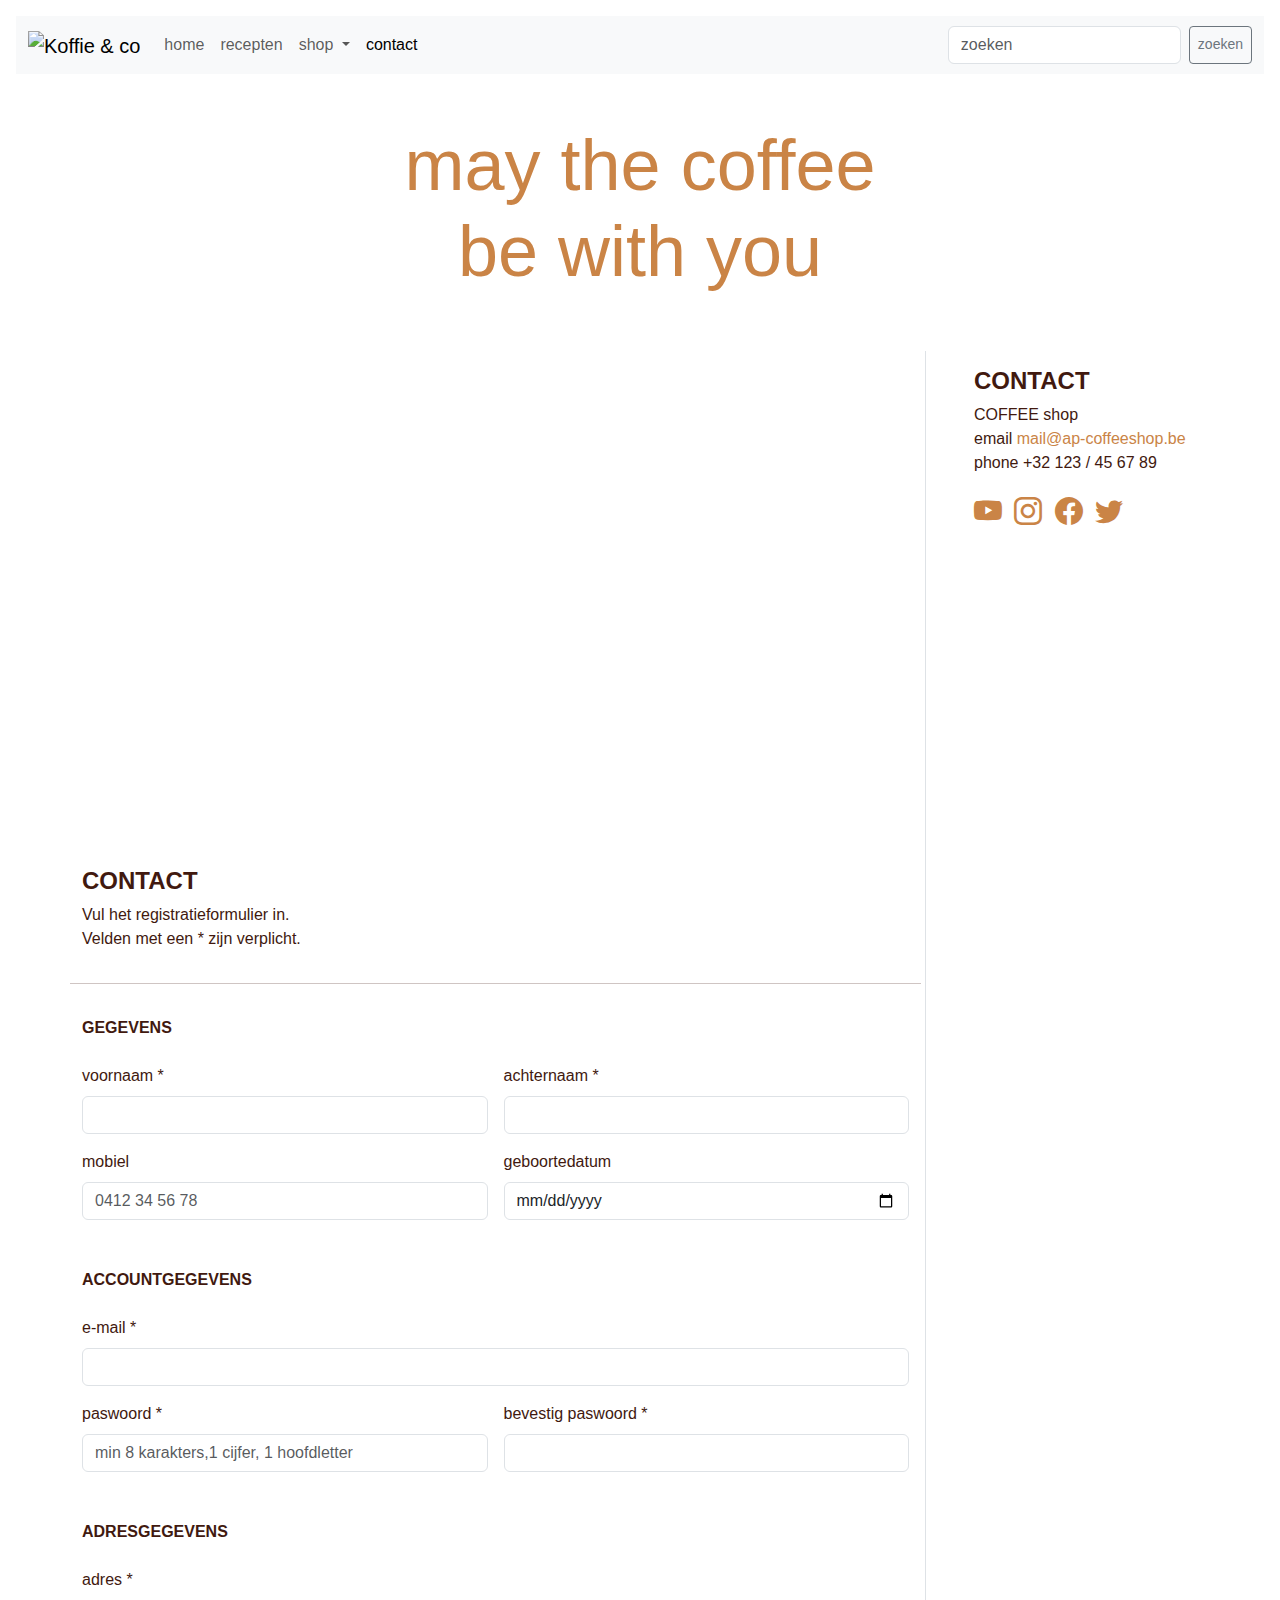
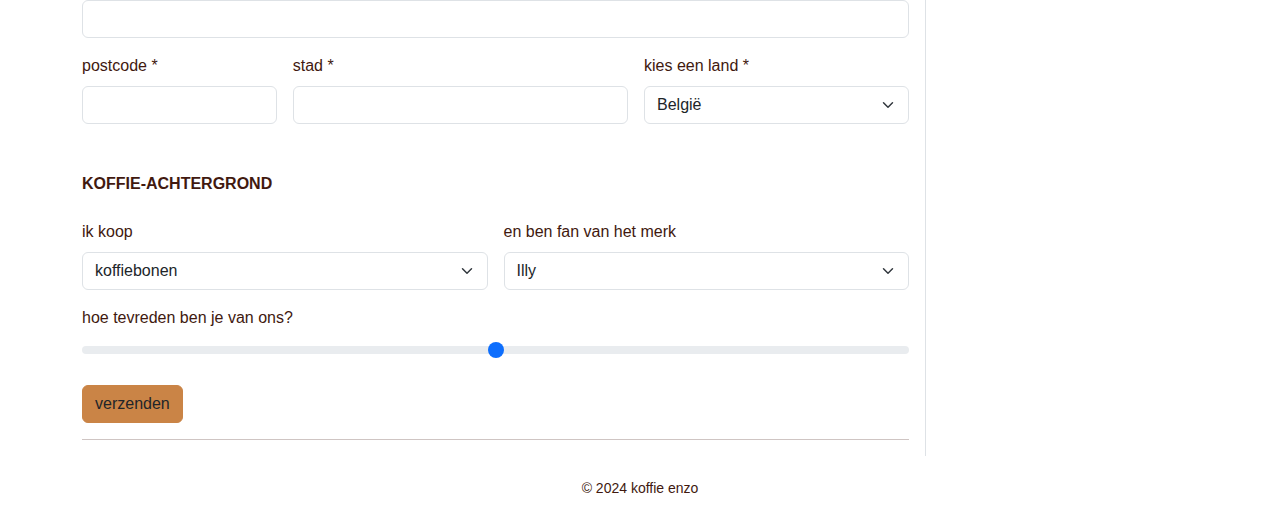
==== contact.html @ 806bea16 "update" ====
<!DOCTYPE html>
<html lang="nl-BE">

<head>
  <!-- Required meta tags -->
  <meta charset="UTF-8">
  <meta name="viewport" content="width=device-width, initial-scale=1.0">
  <title>contact</title>
    <!-- reset.css -->
    <link rel="stylesheet" href="./css/reset.css">
    <script src="./css/reset.css" defer></script>
    <!-- Bootstrap CSS -->
    <link href="https://cdn.jsdelivr.net/npm/bootstrap@5.3.3/dist/css/bootstrap.min.css" rel="stylesheet" integrity="sha384-QWTKZyjpPEjISv5WaRU9OFeRpok6YctnYmDr5pNlyT2bRjXh0JMhjY6hW+ALEwIH" crossorigin="anonymous">
    <script src="https://cdn.jsdelivr.net/npm/bootstrap-icons@1.11.3/font/bootstrap-icons.min.css" crossorigin="anonymous" defer></script>
    <!-- Bootstrap CSS icons -->
    <link rel="stylesheet" href="https://cdn.jsdelivr.net/npm/bootstrap-icons@1.11.3/font/bootstrap-icons.min.css">
    <script src="https://cdn.jsdelivr.net/npm/bootstrap@5.3.3/dist/js/bootstrap.bundle.min.js" integrity="sha384-YvpcrYf0tY3lHB60NNkmXc5s9fDVZLESaAA55NDzOxhy9GkcIdslK1eN7N6jIeHz" crossorigin="anonymous" defer></script>
    <!-- JavaScript: Bootstrap Bundle with Popper -->
    <!-- eigen geschreven css voor jouw html-bestand -->
    <link rel="stylesheet" href="./css/style.css">
    <script src="./css/style.css" defer></script>

    <!-- LEAFLET -->
    <!-- voeg het leaflet css-bestand toe om de kaart van standaard opmaak te voorzien -->
    <link rel="stylesheet" href="https://unpkg.com/leaflet@1.9.4/dist/leaflet.css" integrity="sha256-p4NxAoJBhIIN+hmNHrzRCf9tD/miZyoHS5obTRR9BMY=" crossorigin=""/>
    <script src="https://unpkg.com/leaflet@1.9.4/dist/leaflet.js" integrity="sha256-20nQCchB9co0qIjJZRGuk2/Z9VM+kNiyxNV1lvTlZBo=" crossorigin="" defer></script> 
    <!-- voeg het mapStyle.css bestand toe. Hierin zetten we alle css specifiek voor de kaart -->
    <link rel="stylesheet" href="./css/mapStyle.css">
    <script src="./css/mapStyle.css" defer></script>
    <!-- voeg de leaflet.js javascript toe aan de pagina en check de integriteit ervan -->

    <!-- voeg het mapScript.js script toe aan de pagina en laad het als de pagina geladen is. -->
    <link rel="stylesheet" href="./js/mapScript.js">
    <script src="./js/mapScript.js"defer></script>

</head>

<body class="p-3 m-0 border-0 bd-example">
  <nav class="navbar navbar-expand-md bg-light">
    <div class="container-fluid">
      <a class="navbar-brand" href="#"><img src="./assets/coffee.png" alt="Koffie & co" width="100" height="100">
      </a>
      <button class="navbar-toggler" type="button" data-bs-toggle="collapse" data-bs-target="#navbarSupportedContent"
        aria-controls="navbarSupportedContent" aria-expanded="false" aria-label="Toggle navigation">
        <span class="navbar-toggler-icon"></span>
      </button>
      <div class="collapse navbar-collapse" id="navbarSupportedContent">
        <ul class="navbar-nav me-auto mb-2 mb-lg-0">
          <li class="nav-item">
            <a class="nav-link" aria-current="page" href="index.html">home</a>
          </li>
          <li class="nav-item">
            <a class="nav-link" href="./recepten.html">recepten</a>
          </li>
          <li class="nav-item dropdown">
            <a class="nav-link dropdown-toggle" href="./shop.html" role="button" data-bs-toggle="dropdown" aria-expanded="false">
              shop
            </a>
            <ul class="dropdown-menu">
              <li><a class="dropdown-item" href="./shop.html">shop</a></li>
              <li><a class="dropdown-item" href="./checkout.html">checkout</a></li>
              <li><a class="dropdown-item" href="./klanten.html">klanten</a></li>
            </ul>
          </li>
          <li class="nav-item">
            <a class="nav-link active" href="./contact.html">contact</a>
          </li>
        </ul>
        <form class="d-flex" role="search">
          <input class="form-control me-2" type="search" placeholder="zoeken" aria-label="Search">
          <button class="btn btn-sm btn-outline-secondary" type="submit">zoeken</button>
        </form>
      </div>
    </div>
  </nav>

  <header class="row m-5">
    <h1 class="col display-2 koffiebruin text-center">may the coffee<br>be with you</h1>
  </header>

  <div class="container">
    <div class="row">
      <main class="col-md-9 pe-3">

        <section id="map" class="row">
          <div id="apMap" class="col-12 mb-3"></div>
        </section>

        <section id="contact" class="row">
          <div class="col-12 mb-3">
            <h2 class="text-uppercase fs-4 fw-bolder pt-3">contact</h2>
            <p>Vul het registratieformulier in.<br>Velden met een * zijn verplicht.</p>
          </div>
          <hr>

          <form action="#" method="post">
            <fieldset class="row g-3 mb-3">
              <legend class="text-uppercase fs-6 fw-bolder pt-3">gegevens</legend>
              <div class="col-md-6">
                <label for="firstName" class="form-label">voornaam <span>*</span></label>
                <input type="text" class="form-control" id="firstName" required>
              </div>
              <div class="col-md-6">
                <label for="lastName" class="form-label">achternaam <span>*</span></label>
                <input type="text" class="form-control" id="lastName" required>
              </div>
              <div class="col">
                <label for="mobile" class="form-label">mobiel</label>
                <input type="tel" class="form-control" id="mobile" pattern="[0-9]{4}-[0-9]{2}-[0-9]{2}-[0-9]{2}"
                  placeholder="0412 34 56 78">
              </div>
              <div class="col">
                <label for="birthDate" class="form-label">geboortedatum</label>
                <input type="date" class="form-control" id="birthDate">
              </div>
            </fieldset>

            <fieldset class="row g-3 mb-3 mt-3">
              <legend class="text-uppercase fs-6 fw-bolder pt-3">accountgegevens</legend>
              <div class="col-12">
                <label for="mail" class="form-label">e-mail <span>*</span></label>
                <input type="email" class="form-control" id="mail" required>
              </div>
              <div class="col-md-6">
                <label for="password1" class="form-label">paswoord <span>*</span></label>
                <input type="password" class="form-control" id="password1"
                  placeholder="min 8 karakters,1 cijfer, 1 hoofdletter" required>
              </div>
              <div class="col-md-6">
                <label for="password2" class="form-label">bevestig paswoord <span>*</span></label>
                <input type="password" class="form-control" id="password2" required>
              </div>
            </fieldset>

            <fieldset class="row g-3 mb-3 mt-3">
              <legend class="text-uppercase fs-6 fw-bolder pt-3">adresgegevens</legend>
              <div class="col-12">
                <label for="address" class="form-label">adres <span>*</span></label>
                <input type="text" class="form-control" id="address" required>
              </div>
              <div class="col-6 col-md-3">
                <label for="postalcode" class="form-label">postcode <span>*</span></label>
                <input type="text" class="form-control" id="postalcode" required>
              </div>
              <div class="col-6 col-md-5">
                <label for="city" class="form-label">stad <span>*</span></label>
                <input type="text" class="form-control" id="city" required>
              </div>
              <div class="col-md-4">
                <label for="countryCode" class="form-label">kies een land <span>*</span></label>
                <select id="countryCode" class="form-select">
                  <option value="BE" selected>België</option>
                  <option value="DE">Duitsland</option>
                  <option value="FR">Frankrijk</option>
                  <option value="LU">Luxemburg</option>
                  <option value="NL">Nederland</option>
                  <option value="UK">Verenigd Koninkrijk</option>
                </select>
              </div>
            </fieldset>

            <fieldset class="row g-3 mb-3 mt-3">
              <legend class="text-uppercase fs-6 fw-bolder pt-3">koffie-achtergrond</legend>
              <div class="col-6">
                <label for="koffie" class="form-label">ik koop</label>
                <select id="koffie" class="form-select">
                  <option value="bonen" selected>koffiebonen</option>
                  <option value="gemalen">gemalen koffie</option>
                  <option value="oplos">oploskoffie</option>
                </select>
              </div>
              <div class="col-6">
                <label for="brand" class="form-label">en ben fan van het merk</label>
                <select id="brand" class="form-select">
                  <option value="Illy" selected>Illy</option>
                  <option value="Lavazza">Lavazza</option>
                  <option value="Starbucks">Starbucks</option>
                  <option value="Gran Maestro Italiano">Gran Maestro Italiano</option>
                  <option value="Celeste d'Oro">Celeste d'Oro</option>
                </select>
              </div>
              <div class="col">
                <label for="satisfied" class="form-label">hoe tevreden ben je van ons?</label>
                <input type="range" class="form-range" min="0" max="10" step="1" id="satisfied">
              </div>
            </fieldset>
            <div class="col-12">
              <button type="submit" class="btn btn-koffiebruin">verzenden</button>
            </div>
          </form>

        </section>
        <hr>
      </main>

      <aside class="col-md-3 border-start ps-5">
        <h2 class="text-uppercase fs-4 fw-bolder pt-3">contact</h2>
        <p>COFFEE shop<br>
          email <a href="mailto:mail@ap-coffeeshop.be">mail@ap-coffeeshop.be</a><br>
          phone +32 123 / 45 67 89</p>
        <ul class="list-inline socials">
          <li class="list-inline-item">
            <a href="https://www.youtube.com" target="_blank">
              <i class="bi bi-youtube koffiebruin fs-3"></i>
            </a>
          </li>
          <li class="list-inline-item">
            <a href="https://www.instagram.com" target="_blank">
              <i class="bi bi-instagram koffiebruin fs-3"></i>
            </a>
          </li>
          <li class="list-inline-item">
            <a href="https://www.facebook.com" target="_blank">
              <i class="bi bi-facebook koffiebruin fs-3"></i>
            </a>
          </li>
          <li class="list-inline-item">
            <a href="https://twitter.com/" target="_blank">
              <i class="bi bi-twitter koffiebruin fs-3"></i>
            </a>
          </li>
        </ul>
      </aside>

    </div>
  </div>

  <footer class="container-fluid text-center h6 small p-4">&copy; 2024 koffie enzo</footer>
</body>

</html>
---- css/style.css ----
html, body {
  box-sizing: border-box;
  background-color: #fff;
  margin: 0;
  padding: 0;
  font-family: Arial, Helvetica, sans-serif;
  color: #41190f;
  height: 100%;
  width: 100%;
}

a, a:hover {
  text-decoration: none;
  color: #ca8446;
}

.koffiebruin{
  color: #ca8446;
}

.btn-koffiebruin:hover{
  background-color: #ca8446;
  border-color: #ca8446;
}

.btn-koffiebruin{
  background-color: #ca8446;
  border-color: #ca8446;
}

.justify { 
  text-align: justify; 
}

.accordion-button:not(.collapsed) {
  color: #ca8446;
  background-color: #fff;
}

.img-small {
  padding-top: 0px;
  padding-right: 20px;
  padding-bottom: 20px;
  padding-left: 0px;
  height: 100px;
  width: 100px;
}
---- css/mapStyle.css ----
#map { height: 500px; width: 100%; }
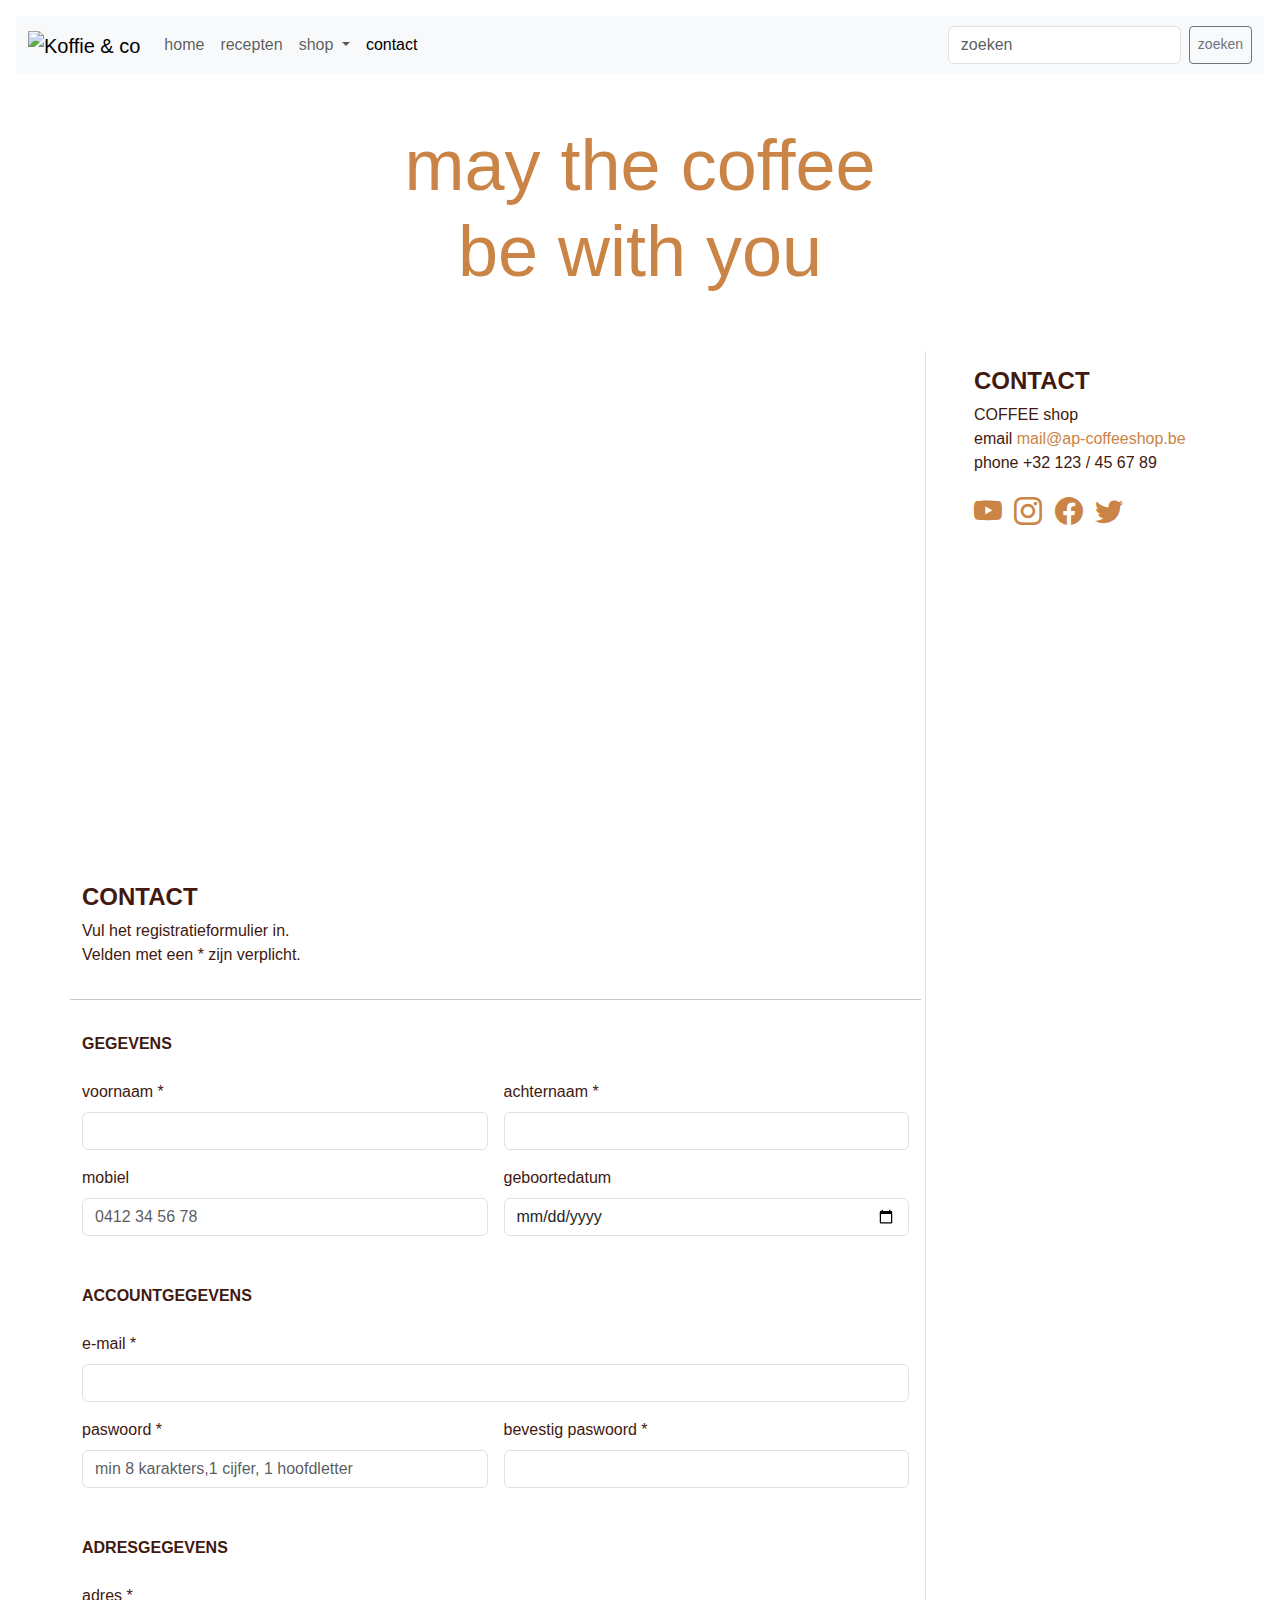
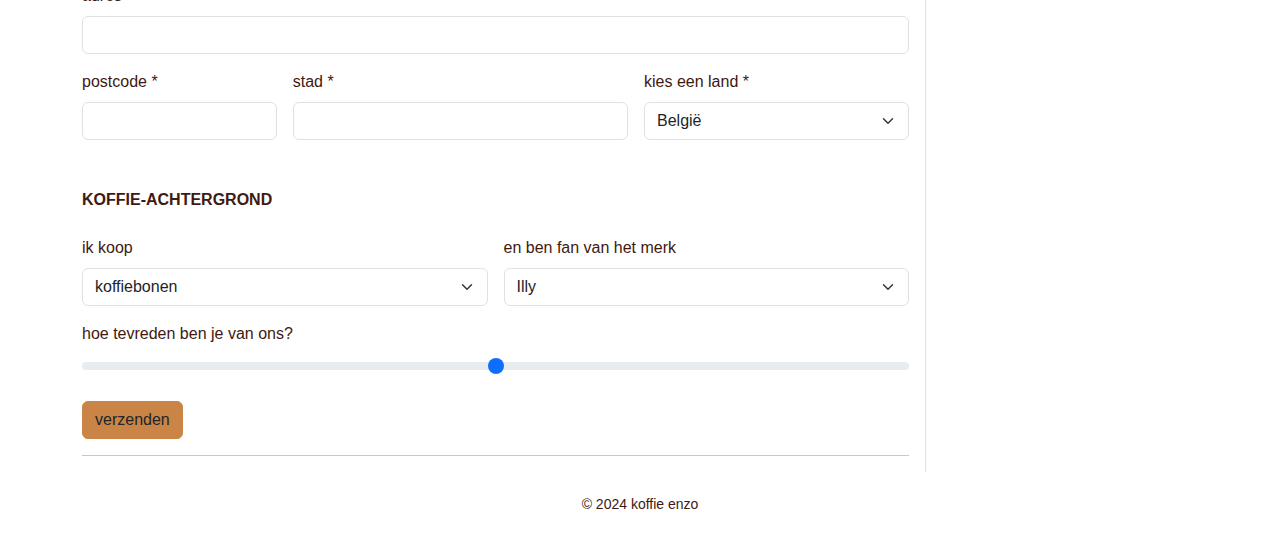
==== commit 5aed9532: "uptodate" ====
--- a/contact.html
+++ b/contact.html
@@ -8,29 +8,25 @@
   <title>contact</title>
     <!-- reset.css -->
     <link rel="stylesheet" href="./css/reset.css">
-    <script src="./css/reset.css" defer></script>
     <!-- Bootstrap CSS -->
     <link href="https://cdn.jsdelivr.net/npm/bootstrap@5.3.3/dist/css/bootstrap.min.css" rel="stylesheet" integrity="sha384-QWTKZyjpPEjISv5WaRU9OFeRpok6YctnYmDr5pNlyT2bRjXh0JMhjY6hW+ALEwIH" crossorigin="anonymous">
-    <script src="https://cdn.jsdelivr.net/npm/bootstrap-icons@1.11.3/font/bootstrap-icons.min.css" crossorigin="anonymous" defer></script>
     <!-- Bootstrap CSS icons -->
     <link rel="stylesheet" href="https://cdn.jsdelivr.net/npm/bootstrap-icons@1.11.3/font/bootstrap-icons.min.css">
     <script src="https://cdn.jsdelivr.net/npm/bootstrap@5.3.3/dist/js/bootstrap.bundle.min.js" integrity="sha384-YvpcrYf0tY3lHB60NNkmXc5s9fDVZLESaAA55NDzOxhy9GkcIdslK1eN7N6jIeHz" crossorigin="anonymous" defer></script>
     <!-- JavaScript: Bootstrap Bundle with Popper -->
+    <script src="https://cdn.jsdelivr.net/npm/bootstrap-icons@1.11.3/font/bootstrap-icons.min.css" crossorigin="anonymous" defer></script>
     <!-- eigen geschreven css voor jouw html-bestand -->
     <link rel="stylesheet" href="./css/style.css">
     <script src="./css/style.css" defer></script>
 
     <!-- LEAFLET -->
     <!-- voeg het leaflet css-bestand toe om de kaart van standaard opmaak te voorzien -->
-    <link rel="stylesheet" href="https://unpkg.com/leaflet@1.9.4/dist/leaflet.css" integrity="sha256-p4NxAoJBhIIN+hmNHrzRCf9tD/miZyoHS5obTRR9BMY=" crossorigin=""/>
-    <script src="https://unpkg.com/leaflet@1.9.4/dist/leaflet.js" integrity="sha256-20nQCchB9co0qIjJZRGuk2/Z9VM+kNiyxNV1lvTlZBo=" crossorigin="" defer></script> 
+    <link rel="stylesheet" href="https://unpkg.com/leaflet@1.9.4/dist/leaflet.css" integrity="sha256-p4NxAoJBhIIN+hmNHrzRCf9tD/miZyoHS5obTRR9BMY=" crossorigin=""/> 
     <!-- voeg het mapStyle.css bestand toe. Hierin zetten we alle css specifiek voor de kaart -->
     <link rel="stylesheet" href="./css/mapStyle.css">
-    <script src="./css/mapStyle.css" defer></script>
     <!-- voeg de leaflet.js javascript toe aan de pagina en check de integriteit ervan -->
-
+    <script src="https://unpkg.com/leaflet@1.9.4/dist/leaflet.js" integrity="sha256-20nQCchB9co0qIjJZRGuk2/Z9VM+kNiyxNV1lvTlZBo=" crossorigin=""></script>
     <!-- voeg het mapScript.js script toe aan de pagina en laad het als de pagina geladen is. -->
-    <link rel="stylesheet" href="./js/mapScript.js">
     <script src="./js/mapScript.js"defer></script>
 
 </head>
@@ -81,11 +77,9 @@
   <div class="container">
     <div class="row">
       <main class="col-md-9 pe-3">
-
         <section id="map" class="row">
           <div id="apMap" class="col-12 mb-3"></div>
         </section>
-
         <section id="contact" class="row">
           <div class="col-12 mb-3">
             <h2 class="text-uppercase fs-4 fw-bolder pt-3">contact</h2>
--- a/css/mapStyle.css
+++ b/css/mapStyle.css
@@ -1 +1,4 @@
-#map { height: 500px; width: 100%; }+#apMap {
+    height: 500px;
+    width: 100%;
+}